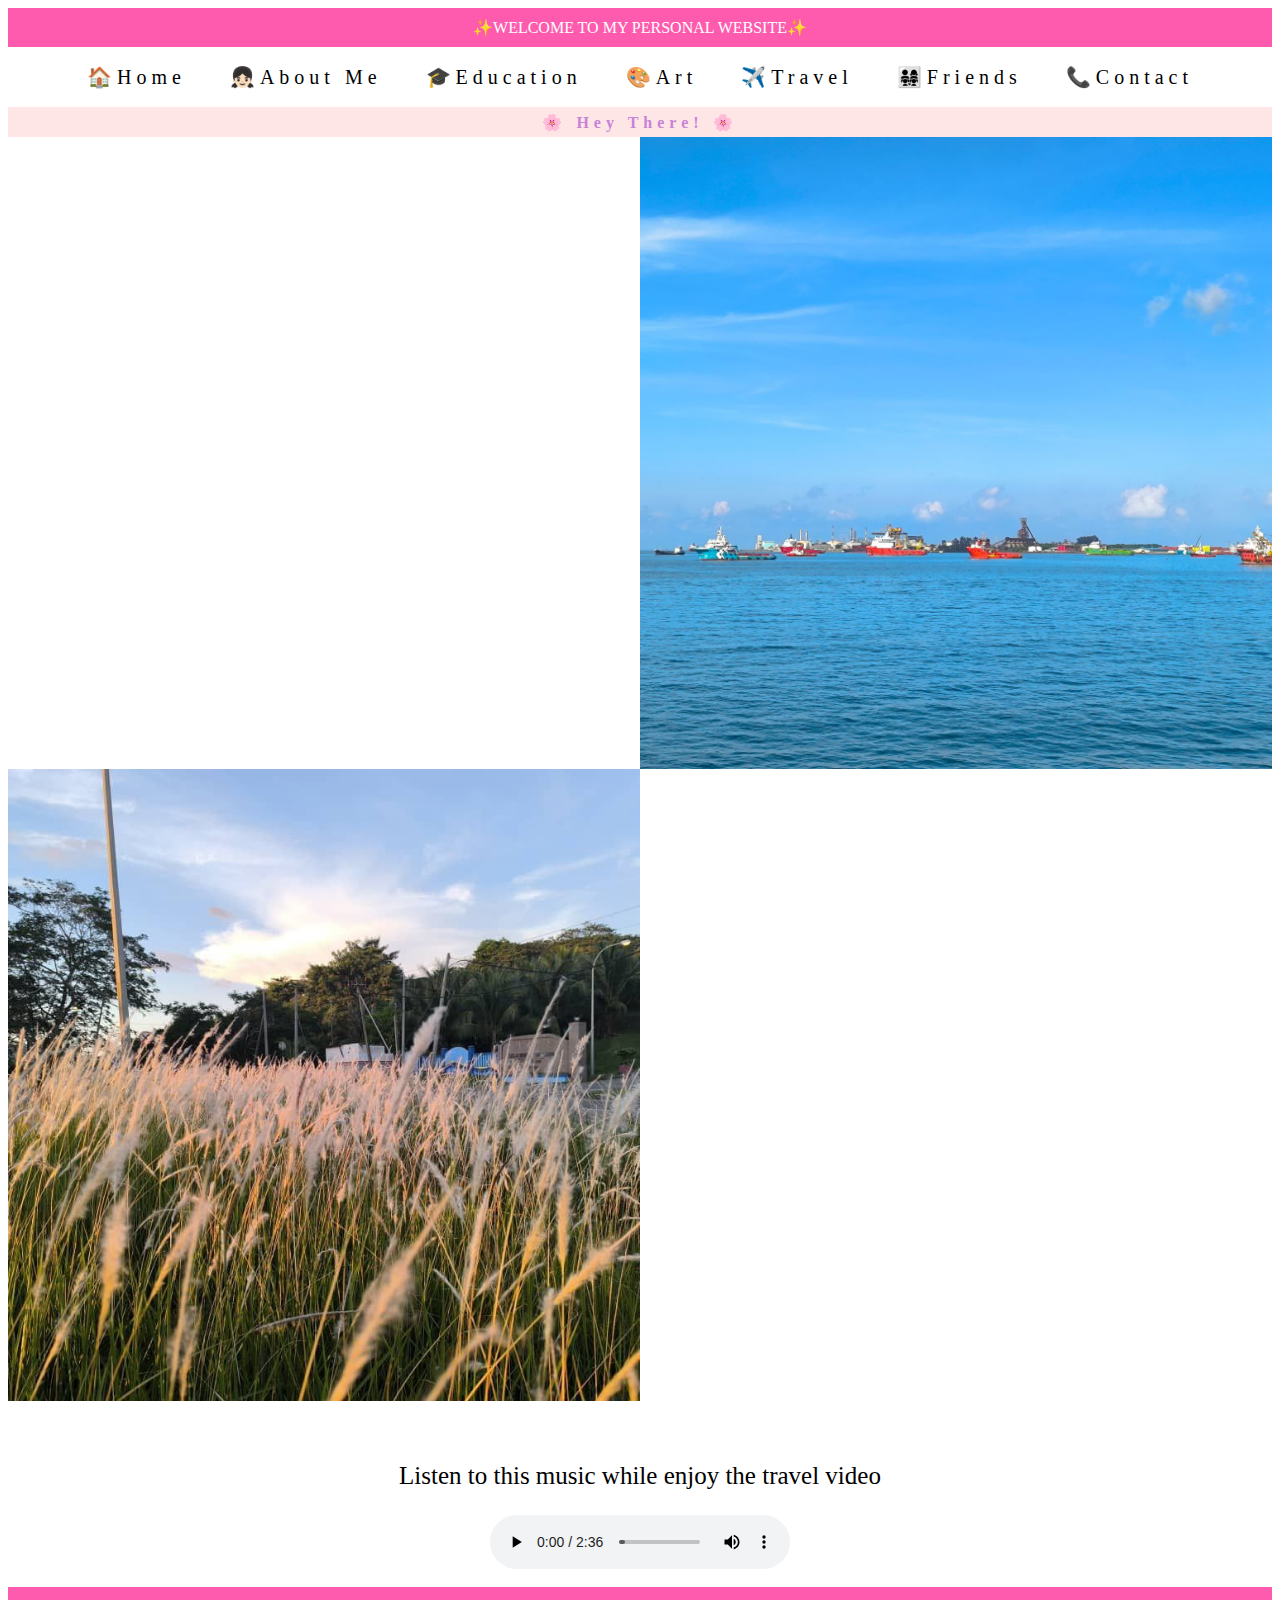
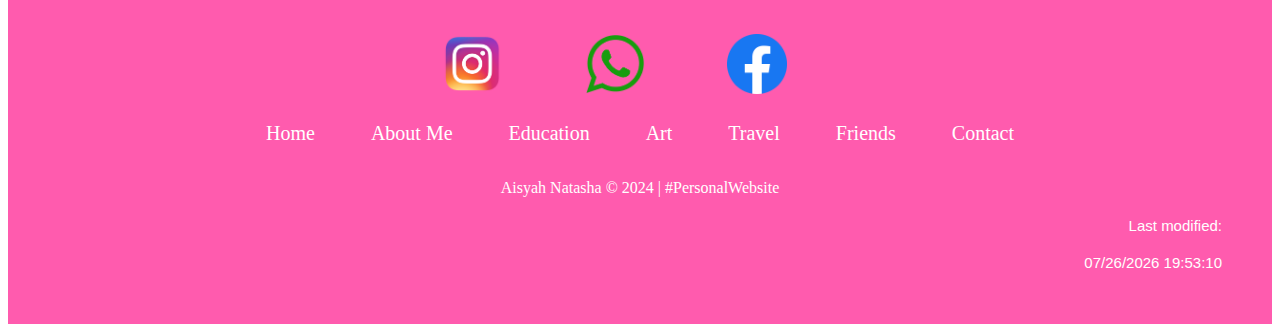
==== travel.html @ 268507cb "Add files via upload" ====
<html>
<head>
<meta name="viewport" content="width=device-width, initial-scale=1.0">
<link rel="stylesheet" href="resource/css/style.css" type="text/css">
<title> HOME PAGE </title>
</head>
<body>

    <center>
        <div class="horizontal-bar">✨WELCOME TO MY PERSONAL WEBSITE✨</div>
    
    <div class="topnavigation">
<br>
        <a href="index.html">🏠Home</a>
        <a href="about.html">👧🏻About Me</a>
        <a href="education.html">🎓Education</a>
        <a href="art.html">🎨Art</a>
        <a href="travel.html">✈️Travel</a>
        <a href="friends.html">👨‍👩‍👧‍👧Friends</a>
        <a href="contact.html">📞Contact</a>
    </div>
<br>
</div>
<div class="vwrap">
<div class="vmove">
<div class="vslide">🌸 Hey There! 🌸</div>
<div class="vslide">✨How Are You? ✨</div>
<div class="vslide">  ✨ Let's Getting Know About Me! ✨</div>
</div>
</div>





<div style="display: flex;">
<video loop height="100%" width="50%" style="float: right;" autoplay muted>
<source src="resource/video/travel1.mp4" type="video/mp4">
</video>
    
<img src="resource/image/travel1.jpg" alt="travel" width="50%" height="100%" style="float: left;">
</div>

<div style="display: flex;">
<img src="resource/image/travel3.jpg" alt="travel" width="50%" height="100%"style="float: left;">


<video loop height="90%" width="50%" autoplay muted>
<source src="resource/video/travel2.mp4" type="video/mp4">
</video>
</div>    
   



<br><br>
<p style="font-size: 25px; text-align: center; ">Listen to this music while enjoy the travel video</p>
<audio controls autoplay>
  <source src="resource/music/LORDE - Team.ogg" type="audio/ogg">
  <source src="resource/music/LORDE - Team .mp3" type="audio/mpeg">
</audio>

<br><br>

  <footer class="footer">
    <div class="social-buttons img">
    <a href="https://www.instagram.com/harunaaru3?igsh=ZWwzYjdoeTB4cmR3">
        <img src="resource/image/instagram.jpg" alt="Instagram">
    </a>
    
    <a href="https://wa.me/601115442641?text=urlencodedtext">
        <img src="resource/image/whatsapp.jpg" alt="WhatsApp">
    </a>
    
    <a href="https://www.facebook.com/sya.choco.7?mibextid=ZbWKwL">
        <img src="resource/image/facebook.jpg" alt="Facebook">
    </a>
</div>


    <div class="footer-links">
        <a href="index.html">Home</a>
        <a href="about.html">About Me</a>
        <a href="education.html">Education</a>
        <a href="art.html">Art</a>
        <a href="travel.html">Travel</a>
        <a href="friends.html">Friends</a>
        <a href="contact.html">Contact</a>
    </div>

    <div class="copyright">
        Aisyah Natasha &copy; 2024 | #PersonalWebsite
    </div>
    <p class="modified">Last modified:</p>
    <p id="demo" class="datemodified"></p>
</footer>

<script>
    let text = document.lastModified;
    document.getElementById("demo").innerHTML = text;
</script>

</body>
</html>
---- resource/css/style.css ----
body {
  background-color: #ffffff;
}

/* horizontal bar */
.horizontal-bar {
  background-color: #FF5BAE;
  color: white;
  text-align: center;
  padding: 10px 0; 
  width: 100%;
}

/* top navi */

.topnavigation {
  overflow: hidden; 
  text-align: center;

}

.topnavigation a {
  color: #000000; 
  text-decoration: none;
  font-size: 20px; 
  font-family: Sunny Spells;
  letter-spacing: 5px;
  padding: 10px 20px;

}

.topnav a.active {
  background-color: #FF5BAE;
  
}

.topnavigation a:hover {
  color: #FF5BAE;
  border-bottom: 2px solid #3465fc;
} 


/* text wrap and slide */
.vwrap, .vslide { 
  width: 100%; 
  height: 30px; /* Adjust height as needed */
}

.vwrap { 
  overflow: hidden; 
}
 
/* CENTER TEXT */
.vslide {
  display: flex;
  text-align: center;
  justify-content: center;
  align-items: center;
  background-color: #FFE6E6;
  font-family: Sunny Spells;
  font-weight: bold;
  letter-spacing: 5px;
  font-size: 16px;
  color: #C683D7; 
  text-decoration: none;
}


.vslide a:hover {
  color: #666; /* Text color on hover */
}
 
/* SLIDES POSITION */
.vmove { 
  position: relative; 
  bottom: 0%; 
}

/*  MOVE SLIDES */
@keyframes slidev {
  0% { bottom: 0; } 
  24% { bottom: 0; }
  25% { bottom: 100%; } 
  49% { bottom: 100%; }
  50% { bottom: 200%; } 
  74% { bottom: 200%; }
  75% { bottom: 300%; } 
  99% { bottom: 300%; }
  100% { bottom: 0; }
}
 
.vmove { 
  animation: slidev 12s infinite; 
}

.vmove:hover { 
  animation-play-state: paused; 
}


/* table (in about me page) */
table {
    border-collapse: collapse;
    margin: 20px auto;
    background-color: #fff;
    border: 2px solid #dee2e6;
    box-shadow: 0 2px 4px rgba(0, 0, 0, 0.1);
}

th,
td {
    border: 1px solid  #FF5BAE;
    padding: 10px;
    text-align: center;
}

th {
    background-color:  #FFE6E6;
    color: #000000;
}
 
 
    
   

/* art page */
:root {
 
  --curve: 40;
}

.cards {
  display: grid;
  grid-template-columns: repeat(auto-fit, minmax(100px, 1fr));
  gap: 1rem;
  margin: 4rem 5vw;
  padding: 0;
  list-style-type: none;
}

.card {
  position: relative;
  display: block;
  width: 240px;
  height: 340px;  
  border-radius: calc(var(--curve) * 1px);
  overflow: hidden;
  text-decoration: none;
}

.card__image {      
  width: 100%;
  height: auto;
}

.card__overlay {
  position: absolute;
  bottom: 0;
  left: 0;
  right: 0;
  z-index: 1;      
  border-radius: calc(var(--curve) * 1px);    
  background-color: var(--surface-color);      
  transform: translateY(100%);
  transition: .2s ease-in-out;
}

.card:hover .card__overlay {
  transform: translateY(0);
}

.card__header {
  position: relative;
  display: flex;
  align-items: center;
  gap: 2em;
  padding: 3.5em;
  border-radius: calc(var(--curve) * 1px) 0 0 0;    
  background-color: #FFD0D0;
  transform: translateY(-100%);
  transition: .2s ease-in-out;
}

.card__arc {
  width: 80px;
  height: 80px;
  position: absolute;
  bottom: 100%;
  right: 0;      
  z-index: 1;
}

.card__arc path {
  fill: var(--surface-color);
  d: path("M 40 80 c 22 0 40 -22 40 -40 v 40 Z");
}       

.card:hover .card__header {
  transform: translateY(0);
}

.card__thumb {
  flex-shrink: 0;
  width: 30px;
  height: 30px;      
  border-radius: 50%;      
}

.card__title {
  font-size: 1em;
  margin: 0 0 .3em;
  color: #6A515E;
}

.card__tagline {
  display: block;
  margin: 1em 0;
  font-family: "MockFlowFont";  
  font-size: .8em; 
  color: #D7BDCA;  
}

.card__status {
  font-size: .8em;
  color: #D7BDCA;
}

.card__description {
  padding: 0 2em 2em;
  margin: 0;
  color: #D7BDCA;
  font-family: "MockFlowFont";   
  display: -webkit-box;
  -webkit-box-orient: vertical;
  -webkit-line-clamp: 3;
  overflow: hidden;
}    

* {
    box-sizing: border-box;
}

.column {
    float: left;
    width: 33.33%;
    padding: 5px;
}

.row {
    margin-bottom: 20px;
}

/* Clearfix (clear floats) */
.row::after {
    content: "";
    clear: both;
    display: table;
}


/*friends page */
.img-container {
    display: flex;
    justify-content: center;
    align-items: center;
}

.img-text {
    font-size: 16px;
    margin-top: 10px;
    text-align: center;
}



/* contact form */

.contact-container {
    height: 100vh; 
    display: flex;
    align-items: center; 
    justify-content: center;
}

.contact-form {
    display: inline-block;
    flex-direction: column;
    align-items: center;
    width: 100%;
    max-width: 500px;
    margin: auto;
    padding: 20px;
    border-radius: 8px;
}

.contact-inputs {
    width: 100%; 
    height: 50px;
    margin: 5px 0;
    border: none;
    outline: none;
    text-align: center;
    font-weight: 500;
    background-color: #FFE6E6;
    border-radius: 50px;
}

.contact-form textarea.contact-inputs {
    height: 140px;
    padding-top: 15px;
    border-radius: 20px;
}

.button {
    padding: 10px 20px;
    background-color: #FF5BAE;
    color: white;
    border: none;
    border-radius: 4px;
    cursor: pointer;
}

.button:hover {
    background-color: #e04b96;
}






/*footer */

.footer {
    background: #FF5BAE;
    width: 100%;
    text-align: center;
    padding: 33px 50px;
    margin: 0 auto;
}

.footer a {
    color: #ffffff;
    display: inline-block;
    padding: 14px 16px;
    text-decoration: none;
    font-size: 20px;
}



.social-buttons {
    font-size: 0; 
}

.social-buttons a {
    display: inline-block;
    margin-right: 50px;
}

.social-buttons img {
    width: 60px; 
}


.footer-links a {
    margin: 0 10px;
    text-decoration: none;
    color: #ffffff;
}

.footer-links a:hover {
    text-decoration: underline;
}

.copyright {
    text-align: center;
    color: #ffffff;
    display: flex;
    justify-content: center;
    align-items: center;
    margin-top: 20px;
}

.datemodified,
.modified {
    font-family: Arial;
    text-align: right;
    margin: 20px 0;
    font-size: 15px;
    color: #ffffff;
}
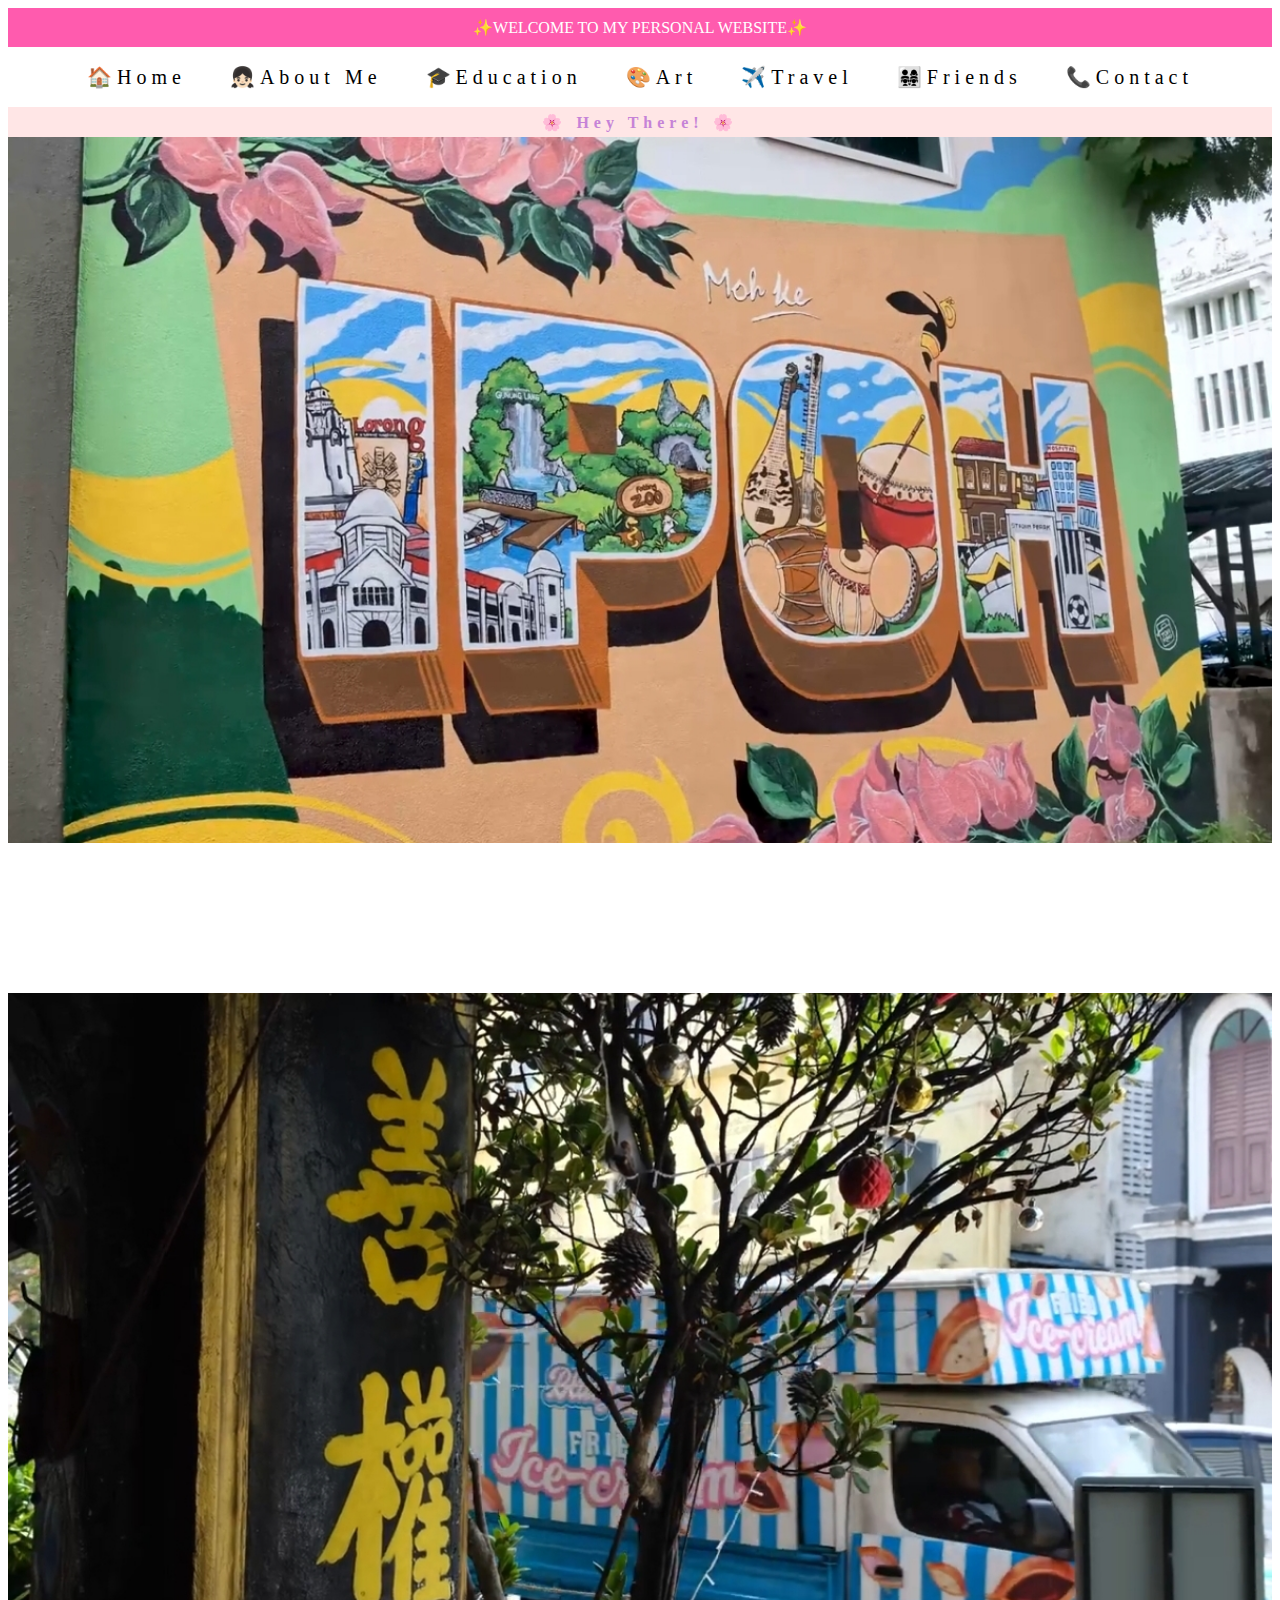
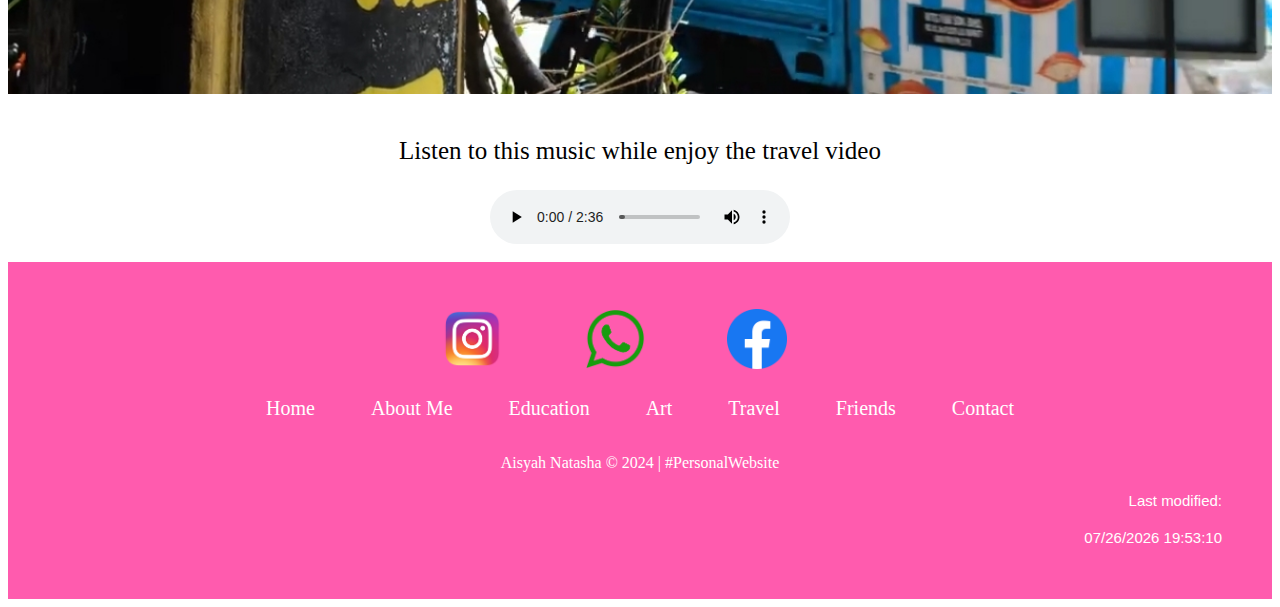
==== commit 7fa4ff6a: "Add files via upload" ====
--- a/travel.html
+++ b/travel.html
@@ -32,25 +32,14 @@
 
 
 
+ <img src="resource/image/travel_ipoh.jpg" alt="travel" width="100%">
 
-<div style="display: flex;">
-<video loop height="100%" width="50%" style="float: right;" autoplay muted>
-<source src="resource/video/travel1.mp4" type="video/mp4">
+
+<video loop width="100%"  autoplay muted>
+<source src="resource/video/travelvideo.mp4" type="video/mp4">
 </video>
     
-<img src="resource/image/travel1.jpg" alt="travel" width="50%" height="100%" style="float: left;">
-</div>
-
-<div style="display: flex;">
-<img src="resource/image/travel3.jpg" alt="travel" width="50%" height="100%"style="float: left;">
-
-
-<video loop height="90%" width="50%" autoplay muted>
-<source src="resource/video/travel2.mp4" type="video/mp4">
-</video>
-</div>    
-   
-
+<img src="resource/image/travel_ipoh2.jpg" alt="travel"  width="100%">
 
 
 <br><br>
